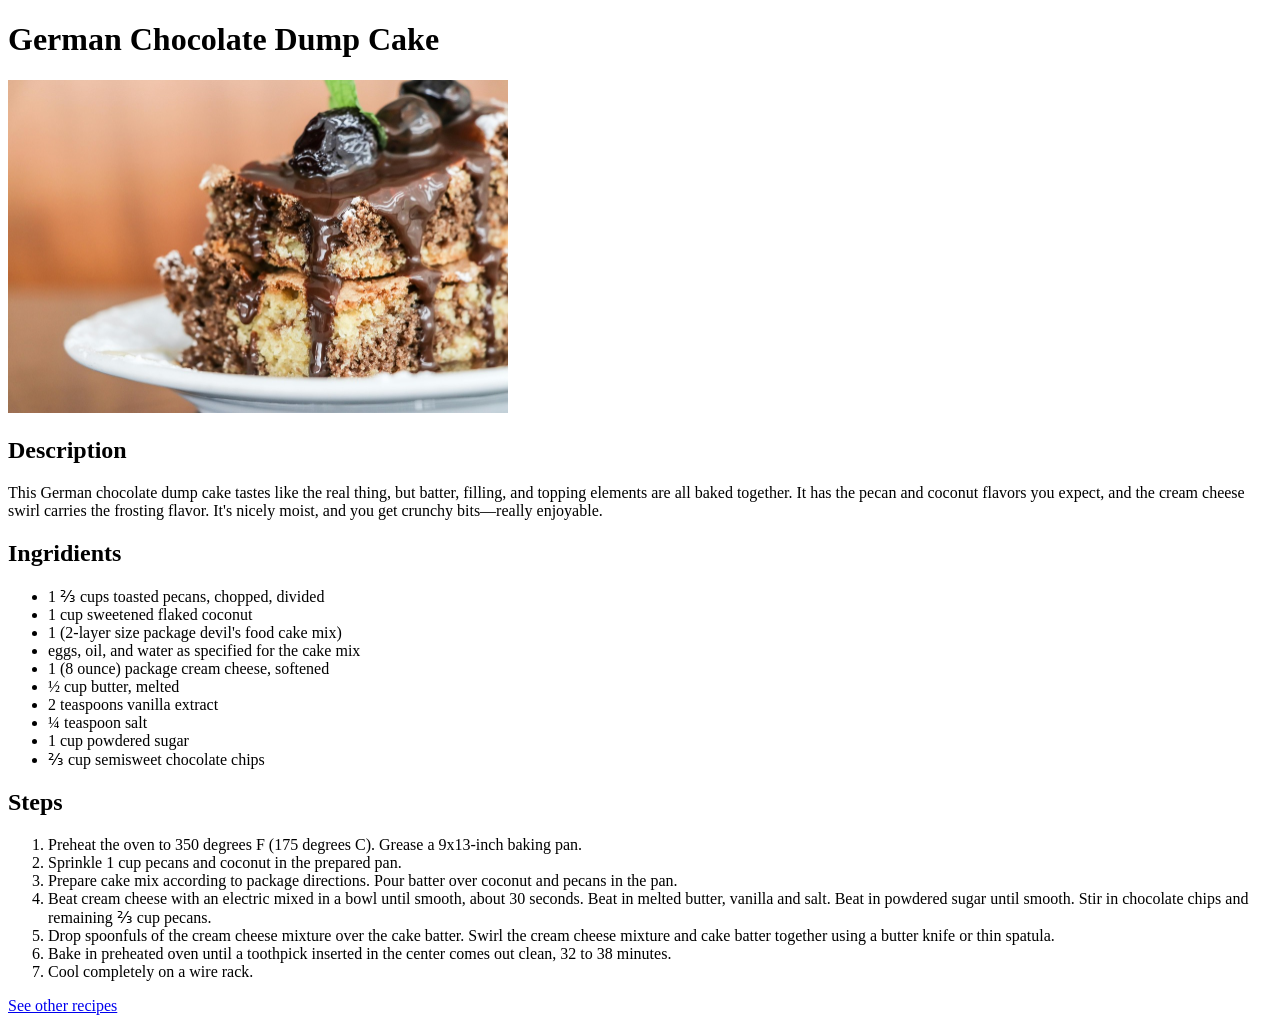
==== recipes/german-chocolate-dump-cake.html @ 21a66cd2 "Create German Chocolate Dump Cake recipe page" ====
<!DOCTYPE html>
<html lang="en">
<head>
    <meta charset="UTF-8">
    <meta name="viewport" content="width=device-width, initial-scale=1.0">
    <title>German Chocolate Dump Cake</title>
</head>
<body>
    <h1>German Chocolate Dump Cake</h1>
    <img src="../images/german-chocolate-dump-cake.jpg" width="500" 
        alt="german chocolate dump cake image">

    <h2>Description</h2>
    <p>This German chocolate dump cake tastes like the real thing, but batter, 
        filling, and topping elements are all baked together. It has the pecan 
        and coconut flavors you expect, and the cream cheese swirl carries the 
        frosting flavor. It's nicely moist, and you get crunchy bits—really 
        enjoyable.</p>

    <h2>Ingridients</h2>
    <ul>
        <li>1 &frac23; cups toasted pecans, chopped, divided</li>
        <li>1 cup sweetened flaked coconut</li>
        <li>1 (2-layer size package devil's food cake mix)</li>
        <li>eggs, oil, and water as specified for the cake mix</li>
        <li>1 (8 ounce) package cream cheese, softened</li>
        <li>&frac12; cup butter, melted</li>
        <li>2 teaspoons vanilla extract</li>
        <li>&frac14; teaspoon salt</li>
        <li>1 cup powdered sugar</li>
        <li>&frac23; cup semisweet chocolate chips</li>
    </ul>

    <h2>Steps</h2>
    <ol>
        <li>Preheat the oven to 350 degrees F (175 degrees C). Grease 
            a 9x13-inch baking pan.</li>
        <li>Sprinkle 1 cup pecans and coconut in the prepared pan.</li>
        <li>Prepare cake mix according to package directions. Pour
            batter over coconut and pecans in the pan.</li>
        <li>Beat cream cheese with an electric mixed in a bowl until smooth,
            about 30 seconds. Beat in melted butter, vanilla and salt. Beat
            in powdered sugar until smooth. Stir in chocolate chips and 
            remaining &frac23; cup pecans.</li>
        <li>Drop spoonfuls of the cream cheese mixture over the cake batter. 
            Swirl the cream cheese mixture and cake batter together using a
            butter knife or thin spatula.</li>
        <li>Bake in preheated oven until a toothpick inserted in the center 
            comes out clean, 32 to 38 minutes.</li>
        <li>Cool completely on a wire rack.</li>
    </ol>

    <a href="../index.html">See other recipes</a>
</body>
</html>
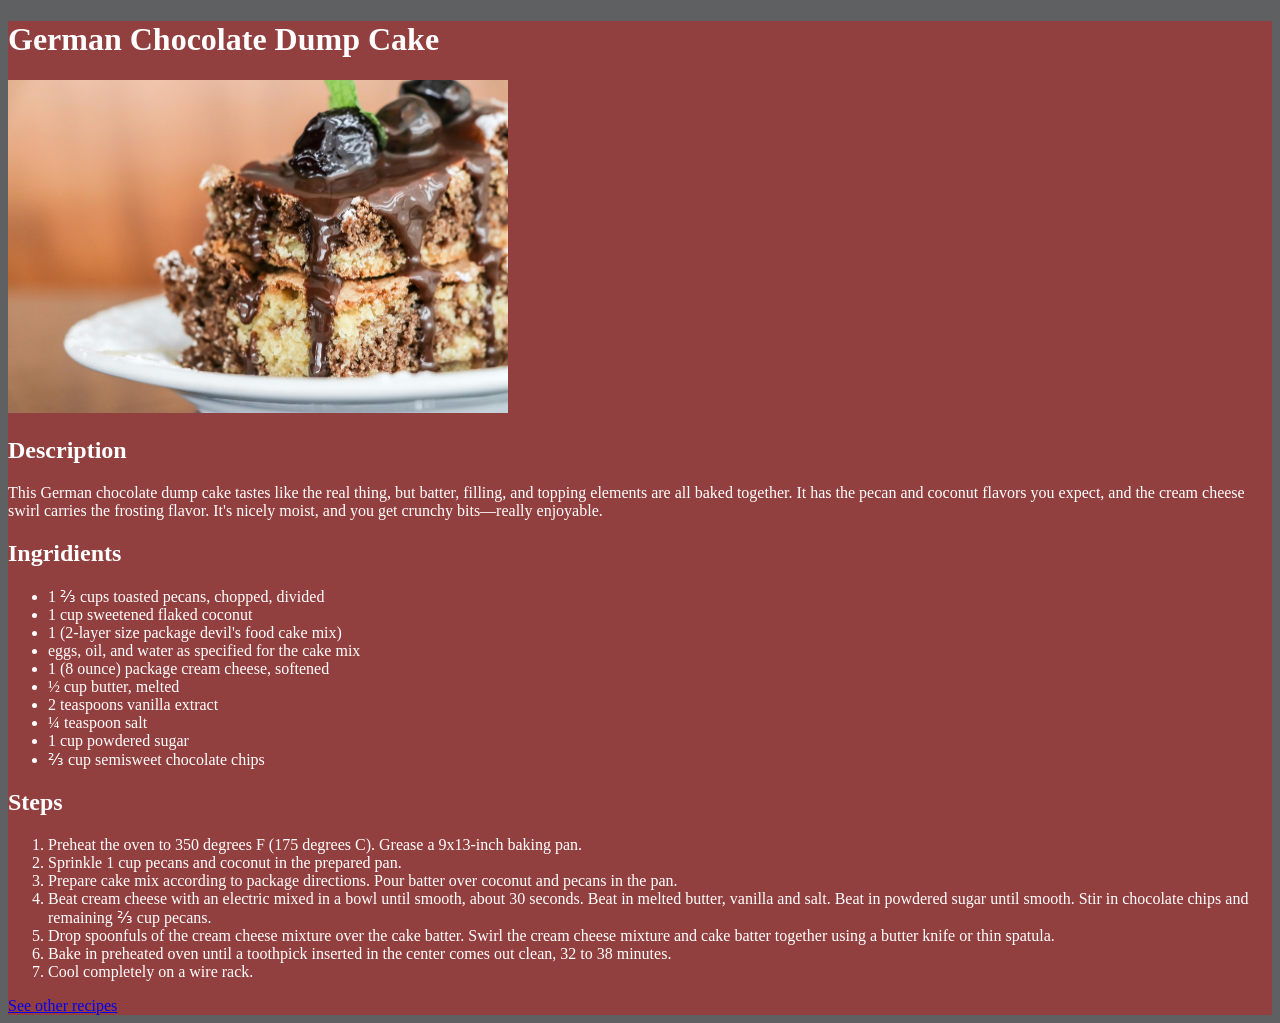
==== commit b12a86f5: "Style Turkey burger recipe page" ====
--- a/recipes/german-chocolate-dump-cake.html
+++ b/recipes/german-chocolate-dump-cake.html
@@ -3,53 +3,56 @@
 <head>
     <meta charset="UTF-8">
     <meta name="viewport" content="width=device-width, initial-scale=1.0">
+    <link rel="stylesheet" href="../styles.css">
     <title>German Chocolate Dump Cake</title>
 </head>
 <body>
-    <h1>German Chocolate Dump Cake</h1>
-    <img src="../images/german-chocolate-dump-cake.jpg" width="500" 
-        alt="german chocolate dump cake image">
+    <div class="main">
+        <h1>German Chocolate Dump Cake</h1>
+        <img src="../images/german-chocolate-dump-cake.jpg" width="500" 
+            alt="german chocolate dump cake image">
 
-    <h2>Description</h2>
-    <p>This German chocolate dump cake tastes like the real thing, but batter, 
-        filling, and topping elements are all baked together. It has the pecan 
-        and coconut flavors you expect, and the cream cheese swirl carries the 
-        frosting flavor. It's nicely moist, and you get crunchy bits—really 
-        enjoyable.</p>
+        <h2>Description</h2>
+        <p>This German chocolate dump cake tastes like the real thing, but batter, 
+            filling, and topping elements are all baked together. It has the pecan 
+            and coconut flavors you expect, and the cream cheese swirl carries the 
+            frosting flavor. It's nicely moist, and you get crunchy bits—really 
+            enjoyable.</p>
 
-    <h2>Ingridients</h2>
-    <ul>
-        <li>1 &frac23; cups toasted pecans, chopped, divided</li>
-        <li>1 cup sweetened flaked coconut</li>
-        <li>1 (2-layer size package devil's food cake mix)</li>
-        <li>eggs, oil, and water as specified for the cake mix</li>
-        <li>1 (8 ounce) package cream cheese, softened</li>
-        <li>&frac12; cup butter, melted</li>
-        <li>2 teaspoons vanilla extract</li>
-        <li>&frac14; teaspoon salt</li>
-        <li>1 cup powdered sugar</li>
-        <li>&frac23; cup semisweet chocolate chips</li>
-    </ul>
+        <h2>Ingridients</h2>
+        <ul>
+            <li>1 &frac23; cups toasted pecans, chopped, divided</li>
+            <li>1 cup sweetened flaked coconut</li>
+            <li>1 (2-layer size package devil's food cake mix)</li>
+            <li>eggs, oil, and water as specified for the cake mix</li>
+            <li>1 (8 ounce) package cream cheese, softened</li>
+            <li>&frac12; cup butter, melted</li>
+            <li>2 teaspoons vanilla extract</li>
+            <li>&frac14; teaspoon salt</li>
+            <li>1 cup powdered sugar</li>
+            <li>&frac23; cup semisweet chocolate chips</li>
+        </ul>
 
-    <h2>Steps</h2>
-    <ol>
-        <li>Preheat the oven to 350 degrees F (175 degrees C). Grease 
-            a 9x13-inch baking pan.</li>
-        <li>Sprinkle 1 cup pecans and coconut in the prepared pan.</li>
-        <li>Prepare cake mix according to package directions. Pour
-            batter over coconut and pecans in the pan.</li>
-        <li>Beat cream cheese with an electric mixed in a bowl until smooth,
-            about 30 seconds. Beat in melted butter, vanilla and salt. Beat
-            in powdered sugar until smooth. Stir in chocolate chips and 
-            remaining &frac23; cup pecans.</li>
-        <li>Drop spoonfuls of the cream cheese mixture over the cake batter. 
-            Swirl the cream cheese mixture and cake batter together using a
-            butter knife or thin spatula.</li>
-        <li>Bake in preheated oven until a toothpick inserted in the center 
-            comes out clean, 32 to 38 minutes.</li>
-        <li>Cool completely on a wire rack.</li>
-    </ol>
+        <h2>Steps</h2>
+        <ol>
+            <li>Preheat the oven to 350 degrees F (175 degrees C). Grease 
+                a 9x13-inch baking pan.</li>
+            <li>Sprinkle 1 cup pecans and coconut in the prepared pan.</li>
+            <li>Prepare cake mix according to package directions. Pour
+                batter over coconut and pecans in the pan.</li>
+            <li>Beat cream cheese with an electric mixed in a bowl until smooth,
+                about 30 seconds. Beat in melted butter, vanilla and salt. Beat
+                in powdered sugar until smooth. Stir in chocolate chips and 
+                remaining &frac23; cup pecans.</li>
+            <li>Drop spoonfuls of the cream cheese mixture over the cake batter. 
+                Swirl the cream cheese mixture and cake batter together using a
+                butter knife or thin spatula.</li>
+            <li>Bake in preheated oven until a toothpick inserted in the center 
+                comes out clean, 32 to 38 minutes.</li>
+            <li>Cool completely on a wire rack.</li>
+        </ol>
 
-    <a href="../index.html">See other recipes</a>
+        <a href="../index.html">See other recipes</a>
+    </div>
 </body>
 </html>
--- a/styles.css
+++ b/styles.css
@@ -0,0 +1,7 @@
+body {
+    background-color: rgb(94, 96, 97);
+}
+.main {
+    background-color: rgb(146, 63, 63);
+    color: white;
+}
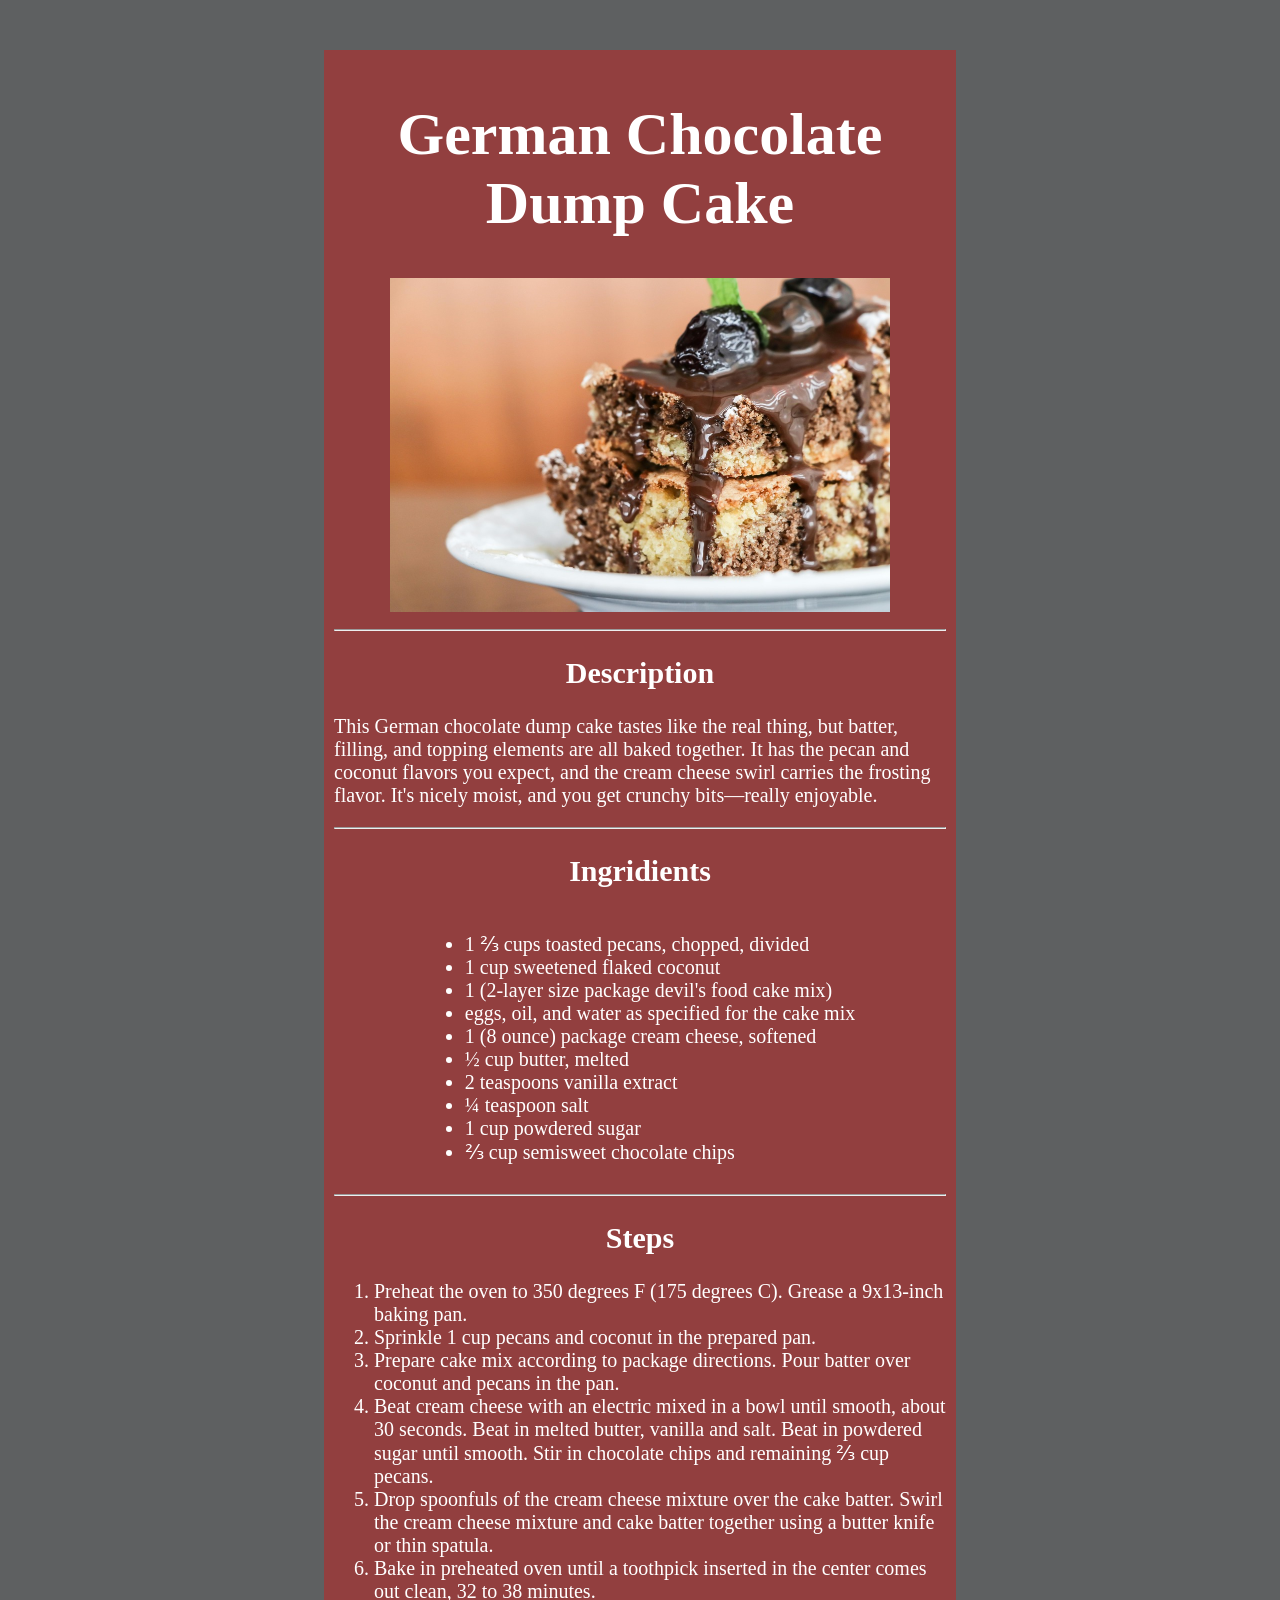
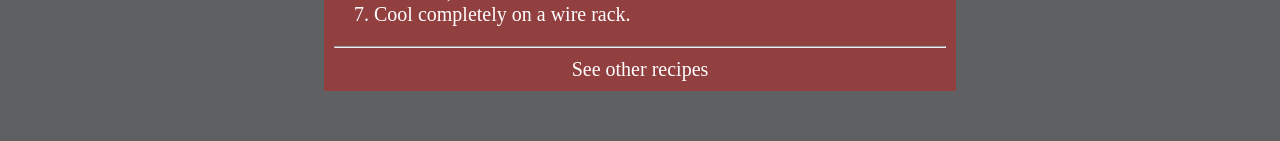
==== commit 691d266c: "Style German chocolate dump cake recipe page" ====
--- a/recipes/german-chocolate-dump-cake.html
+++ b/recipes/german-chocolate-dump-cake.html
@@ -4,13 +4,18 @@
     <meta charset="UTF-8">
     <meta name="viewport" content="width=device-width, initial-scale=1.0">
     <link rel="stylesheet" href="../styles.css">
+    <link rel="stylesheet" href="recipes.css">
     <title>German Chocolate Dump Cake</title>
 </head>
 <body>
     <div class="main">
-        <h1>German Chocolate Dump Cake</h1>
-        <img src="../images/german-chocolate-dump-cake.jpg" width="500" 
-            alt="german chocolate dump cake image">
+        <header class="header">
+            <h1>German Chocolate Dump Cake</h1>
+            <img src="../images/german-chocolate-dump-cake.jpg" width="500" 
+                alt="german chocolate dump cake image">
+        </header>
+            
+        <hr>
 
         <h2>Description</h2>
         <p>This German chocolate dump cake tastes like the real thing, but batter, 
@@ -19,19 +24,25 @@
             frosting flavor. It's nicely moist, and you get crunchy bits—really 
             enjoyable.</p>
 
+        <hr>
+
         <h2>Ingridients</h2>
-        <ul>
-            <li>1 &frac23; cups toasted pecans, chopped, divided</li>
-            <li>1 cup sweetened flaked coconut</li>
-            <li>1 (2-layer size package devil's food cake mix)</li>
-            <li>eggs, oil, and water as specified for the cake mix</li>
-            <li>1 (8 ounce) package cream cheese, softened</li>
-            <li>&frac12; cup butter, melted</li>
-            <li>2 teaspoons vanilla extract</li>
-            <li>&frac14; teaspoon salt</li>
-            <li>1 cup powdered sugar</li>
-            <li>&frac23; cup semisweet chocolate chips</li>
-        </ul>
+        <div class="ul-wrapper">
+            <ul>
+                <li>1 &frac23; cups toasted pecans, chopped, divided</li>
+                <li>1 cup sweetened flaked coconut</li>
+                <li>1 (2-layer size package devil's food cake mix)</li>
+                <li>eggs, oil, and water as specified for the cake mix</li>
+                <li>1 (8 ounce) package cream cheese, softened</li>
+                <li>&frac12; cup butter, melted</li>
+                <li>2 teaspoons vanilla extract</li>
+                <li>&frac14; teaspoon salt</li>
+                <li>1 cup powdered sugar</li>
+                <li>&frac23; cup semisweet chocolate chips</li>
+            </ul>
+        </div>
+        
+        <hr>
 
         <h2>Steps</h2>
         <ol>
@@ -52,6 +63,8 @@
             <li>Cool completely on a wire rack.</li>
         </ol>
 
+        <hr>
+
         <a href="../index.html">See other recipes</a>
     </div>
 </body>
--- a/recipes/recipes.css
+++ b/recipes/recipes.css
@@ -0,0 +1,25 @@
+.main {
+    margin: 50px 25%;
+    padding: 10px;
+    font-size: 20px;
+}
+.header, h2 {
+    text-align: center;
+    font-size: 30px;
+}
+
+.ul-wrapper {
+    text-align: center;
+}
+
+ul {
+    display: inline-block;
+    text-align: left;
+}
+
+a {
+    display: block;
+    text-align: center;
+    text-decoration: none;
+    color: white;
+}
